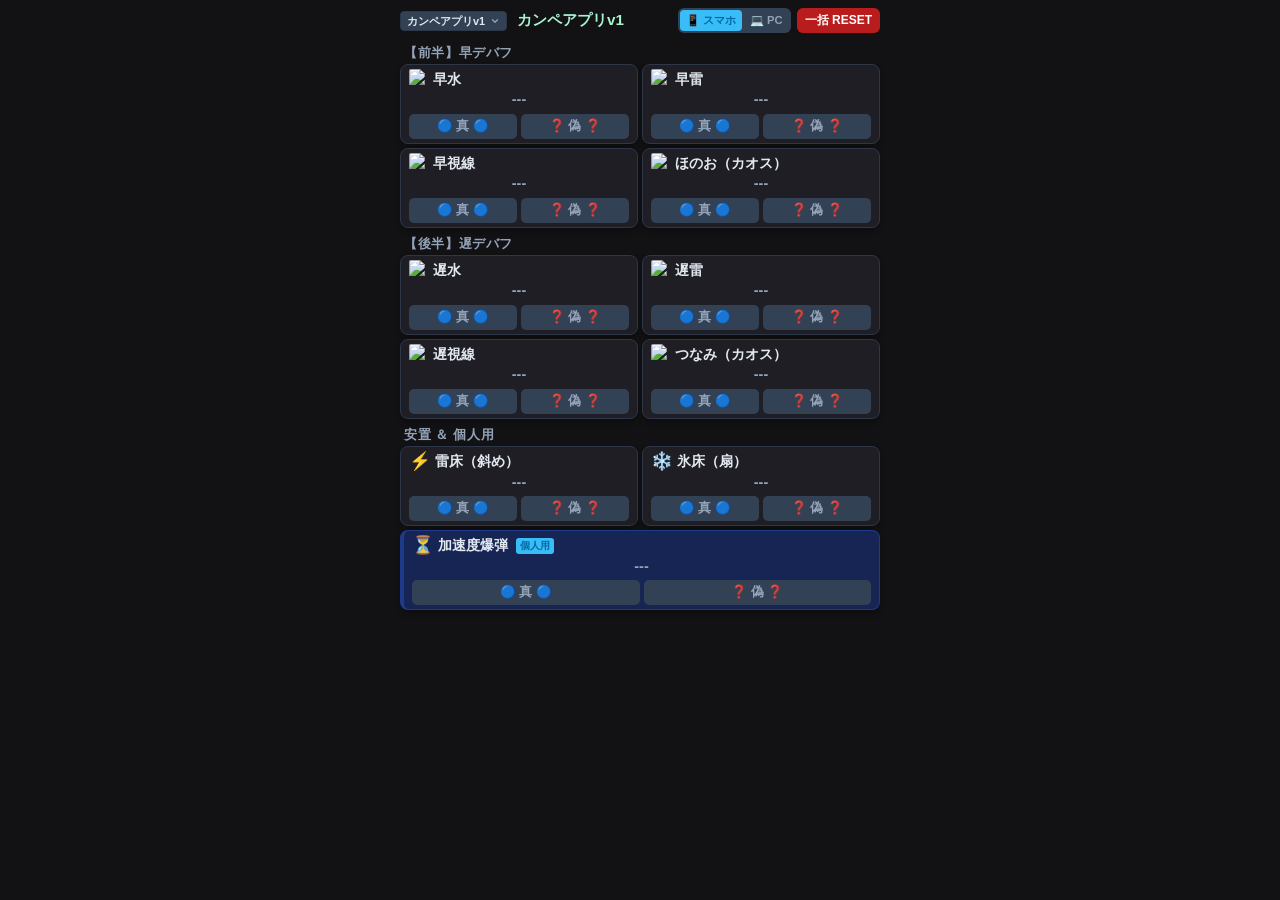
==== index.html @ 59a1188d "feat: v1カンペの削除およびハブへのP2追加、バージョンを1.2.0にバンプ" ====
<!DOCTYPE html>
<html lang="ja">

<head>
    <meta charset="UTF-8">
    <meta name="viewport" content="width=device-width, initial-scale=1.0">
    <title>絶妖星乱舞 P4 カンペアプリv1</title>
        <link rel="stylesheet" href="style.css">
</head>

<body>
    <script>
        // FOUC（レイアウトのガタつき）を防ぐため、レンダリング前にモードを適用
        let savedMode = 'mobile';
        try {
            savedMode = localStorage.getItem('kfk_shared_ui_mode') || localStorage.getItem('kfk_ui_mode') || 'mobile';
        } catch (e) {}
        if (savedMode === 'pc' || savedMode === 'hud') {
            document.body.classList.add('hud-mode');
        }
    </script>

    <div class="scroll-container">
        <!-- 入力ページ -->
        <div class="section-page" id="page-inputs">
            <div class="header">
                <div class="header-left">
                    <select class="page-select" onchange="location.href=this.value">
                        <option value="index.html" selected>カンペアプリv1</option>
                        <option value="solver.html">カンペアプリv2</option>
                        <option value="solver-v2.html">カンペアプリv3</option>
                    </select>
                    <h1>カンペアプリv1</h1>
                </div>
                <div class="header-right">
                    <div class="toggle-group">
                        <button class="toggle-btn active" id="btn-mode-mobile" onclick="setMode('mobile')">📱 スマホ</button>
                        <button class="toggle-btn" id="btn-mode-hud" onclick="setMode('hud')">💻 PC</button>
                    </div>
                    <button class="reset-btn" id="resetBtn">一括 RESET</button>
                </div>
            </div>

            <!-- 前半デバフ -->
            <div class="section-title">【前半】早デバフ</div>

            <div class="grid-container">
                <div class="card" id="card-earlyWater">
                    <div class="info-area">
                        <div class="label-row"><img src="https://yan-flash.com/api/uploads/1781173625101-e820e8d8.webp"
                                class="gimmick-icon">早水</div>
                        <div class="result-text" id="res-earlyWater">---</div>
                    </div>
                    <div class="btn-group">
                        <button class="action-btn btn-true" onclick="setDecision('earlyWater', 'true')">🔵 真 🔵</button>
                        <button class="action-btn btn-false" onclick="setDecision('earlyWater', 'false')">❓ 偽 ❓</button>
                    </div>
                </div>

                <div class="card" id="card-earlyLightning">
                    <div class="info-area">
                        <div class="label-row"><img src="https://yan-flash.com/api/uploads/1781173604458-cd2d39e5.webp"
                                class="gimmick-icon">早雷</div>
                        <div class="result-text" id="res-earlyLightning">---</div>
                    </div>
                    <div class="btn-group">
                        <button class="action-btn btn-true" onclick="setDecision('earlyLightning', 'true')">🔵 真 🔵</button>
                        <button class="action-btn btn-false" onclick="setDecision('earlyLightning', 'false')">❓ 偽 ❓</button>
                    </div>
                </div>

                <div class="card" id="card-earlyEye">
                    <div class="info-area">
                        <div class="label-row"><img src="https://yan-flash.com/api/uploads/1781173577888-f3f065c8.webp"
                                class="gimmick-icon">早視線</div>
                        <div class="result-text" id="res-earlyEye">---</div>
                    </div>
                    <div class="btn-group">
                        <button class="action-btn btn-true" onclick="setDecision('earlyEye', 'true')">🔵 真 🔵</button>
                        <button class="action-btn btn-false" onclick="setDecision('earlyEye', 'false')">❓ 偽 ❓</button>
                    </div>
                </div>

                <div class="card" id="card-fire">
                    <div class="info-area">
                        <div class="label-row"><img src="https://yan-flash.com/api/uploads/1781173720029-86a7ea3d.webp"
                                class="gimmick-icon">ほのお（カオス）</div>
                        <div class="result-text" id="res-fire">---</div>
                    </div>
                    <div class="btn-group">
                        <button class="action-btn btn-true" onclick="setDecision('fire', 'true')">🔵 真 🔵</button>
                        <button class="action-btn btn-false" onclick="setDecision('fire', 'false')">❓ 偽 ❓</button>
                    </div>
                </div>
            </div>

            <!-- 後半デバフ -->
            <div class="section-title">【後半】遅デバフ</div>

            <div class="grid-container">
                <div class="card" id="card-lateWater">
                    <div class="info-area">
                        <div class="label-row"><img src="https://yan-flash.com/api/uploads/1781173625101-e820e8d8.webp"
                                class="gimmick-icon">遅水</div>
                        <div class="result-text" id="res-lateWater">---</div>
                    </div>
                    <div class="btn-group">
                        <button class="action-btn btn-true" onclick="setDecision('lateWater', 'true')">🔵 真 🔵</button>
                        <button class="action-btn btn-false" onclick="setDecision('lateWater', 'false')">❓ 偽 ❓</button>
                    </div>
                </div>

                <div class="card" id="card-lateLightning">
                    <div class="info-area">
                        <div class="label-row"><img src="https://yan-flash.com/api/uploads/1781173604458-cd2d39e5.webp"
                                class="gimmick-icon">遅雷</div>
                        <div class="result-text" id="res-lateLightning">---</div>
                    </div>
                    <div class="btn-group">
                        <button class="action-btn btn-true" onclick="setDecision('lateLightning', 'true')">🔵 真 🔵</button>
                        <button class="action-btn btn-false" onclick="setDecision('lateLightning', 'false')">❓ 偽 ❓</button>
                    </div>
                </div>

                <div class="card" id="card-lateEye">
                    <div class="info-area">
                        <div class="label-row"><img src="https://yan-flash.com/api/uploads/1781173577888-f3f065c8.webp"
                                class="gimmick-icon">遅視線</div>
                        <div class="result-text" id="res-lateEye">---</div>
                    </div>
                    <div class="btn-group">
                        <button class="action-btn btn-true" onclick="setDecision('lateEye', 'true')">🔵 真 🔵</button>
                        <button class="action-btn btn-false" onclick="setDecision('lateEye', 'false')">❓ 偽 ❓</button>
                    </div>
                </div>

                <div class="card" id="card-water">
                    <div class="info-area">
                        <div class="label-row"><img src="https://yan-flash.com/api/uploads/1781173691316-247cfd5e.webp"
                                class="gimmick-icon">つなみ（カオス）</div>
                        <div class="result-text" id="res-water">---</div>
                    </div>
                    <div class="btn-group">
                        <button class="action-btn btn-true" onclick="setDecision('water', 'true')">🔵 真 🔵</button>
                        <button class="action-btn btn-false" onclick="setDecision('water', 'false')">❓ 偽 ❓</button>
                    </div>
                </div>
            </div>

            <!-- 安置・個人要素 -->
            <div class="section-title">安置 ＆ 個人用</div>

            <div class="grid-container">
                <div class="card" id="card-lineLightning">
                    <div class="info-area">
                        <div class="label-row"><span class="icon">⚡</span>雷床（斜め）</div>
                        <div class="result-text" id="res-lineLightning">---</div>
                    </div>
                    <div class="btn-group">
                        <button class="action-btn btn-true" onclick="setDecision('lineLightning', 'true')">🔵 真 🔵</button>
                        <button class="action-btn btn-false" onclick="setDecision('lineLightning', 'false')">❓ 偽 ❓</button>
                    </div>
                </div>

                <div class="card" id="card-iceFan">
                    <div class="info-area">
                        <div class="label-row"><span class="icon">❄️</span>氷床（扇）</div>
                        <div class="result-text" id="res-iceFan">---</div>
                    </div>
                    <div class="btn-group">
                        <button class="action-btn btn-true" onclick="setDecision('iceFan', 'true')">🔵 真 🔵</button>
                        <button class="action-btn btn-false" onclick="setDecision('iceFan', 'false')">❓ 偽 ❓</button>
                    </div>
                </div>

                <!-- 加速度爆弾（完全非共有・個人ローカル保持エリア） -->
                <div class="card card-local" id="card-bomb">
                    <div class="info-area">
                        <div class="label-row"><span class="icon">⏳</span>加速度爆弾 <span class="badge">個人用</span></div>
                        <div class="result-text" id="res-bomb">---</div>
                    </div>
                    <div class="btn-group">
                        <button class="action-btn btn-true" id="local-bomb-true" onclick="setLocalBomb('true')">🔵 真 🔵</button>
                        <button class="action-btn btn-false" id="local-bomb-false"
                            onclick="setLocalBomb('false')">❓ 偽 ❓</button>
                    </div>
                </div>
            </div>
        </div>

        <!-- タイムラインページ -->
        <div class="section-page" id="page-timeline">
            <div class="timeline-section">
                <div class="section-title">【時系列タイムライン】</div>
                <div class="timeline-list">
                    <div class="timeline-item ready" id="tl-step1">
                        <div class="tl-header">
                            <span class="tl-num">1</span>
                            <span class="tl-name">無の氾濫</span>
                        </div>
                        <div class="tl-content" id="tl-res-flood">
                            <div class="tl-row">
                                <span class="tl-label"><span class="icon">🟡</span>アラガン</span>
                                <span class="badge-pill pill-yellow">異色</span>
                            </div>
                            <div class="tl-row">
                                <span class="tl-label"><span class="icon">🟣</span>死の超越</span>
                                <span class="badge-pill pill-purple">同色</span>
                            </div>
                        </div>
                    </div>
                    <div class="timeline-item" id="tl-step2">
                        <div class="tl-header">
                            <span class="tl-num">2</span>
                            <span class="tl-name">早水 ＆ 早雷</span>
                        </div>
                        <div class="tl-content" id="tl-res-earlyWaterLightning">
                            <!-- JSで動的に構築 -->
                        </div>
                    </div>
                    <div class="timeline-item" id="tl-step3">
                        <div class="tl-header">
                            <span class="tl-num">3</span>
                            <span class="tl-name">早視線 ＆ 雷床記録</span>
                        </div>
                        <div class="tl-content" id="tl-res-earlyEyeLightningFloor">
                            <!-- JSで動的に構築 -->
                        </div>
                    </div>
                    <div class="timeline-item" id="tl-step4">
                        <div class="tl-header">
                            <span class="tl-num">4</span>
                            <span class="tl-name">ほのお</span>
                        </div>
                        <div class="tl-content" id="tl-res-fire">
                            <!-- JSで動的に構築 -->
                        </div>
                    </div>
                    <div class="timeline-item" id="tl-step5">
                        <div class="tl-header">
                            <span class="tl-num">5</span>
                            <span class="tl-name">遅水 ＆ 遅雷 ＆ 氷床記録</span>
                        </div>
                        <div class="tl-content" id="tl-res-lateWaterLightningIceFloor">
                            <!-- JSで動的に構築 -->
                        </div>
                    </div>
                    <div class="timeline-item" id="tl-step6">
                        <div class="tl-header">
                            <span class="tl-num">6</span>
                            <span class="tl-name">遅視線</span>
                        </div>
                        <div class="tl-content" id="tl-res-lateEye">
                            <!-- JSで動的に構築 -->
                        </div>
                    </div>
                    <div class="timeline-item" id="tl-step7">
                        <div class="tl-header">
                            <span class="tl-num">7</span>
                            <span class="tl-name">つなみ ＆ 雷床 ＆ 氷床</span>
                        </div>
                        <div class="tl-content" id="tl-res-waterLightningIceFloor">
                            <!-- JSで動的に構築 -->
                        </div>
                    </div>
                </div>
            </div>
        </div>


    </div>

    <!-- Firebase SDKの読み込み -->
        <script type="module" src="app.js?v=20260623"></script>

    <!-- 自律全画面フィットスクリプト (スクロールなしで1画面に収める) -->
    <script>
        (function() {
            function applyFit() {
                const isHud = document.body.classList.contains('hud-mode');
                const availW = window.innerWidth;
                const availH = window.innerHeight;
                
                if (isHud) {
                    // PCモード（HUDモード）: 全体を1画面に収める
                    const container = document.querySelector('.scroll-container');
                    if (!container) return;
                    
                    container.style.maxHeight = 'none';
                    container.style.height = 'auto';
                    container.style.overflow = 'visible';
                    
                    document.querySelectorAll('.section-page').forEach(page => {
                        page.style.minHeight = 'auto';
                        page.style.transform = 'none';
                        page.style.width = '100%';
                        page.style.height = 'auto';
                    });
                    
                    const naturalW = container.scrollWidth;
                    const naturalH = container.scrollHeight;
                    if (naturalW <= 0 || naturalH <= 0) return;
                    
                    const scale = Math.min(1, availW / naturalW, availH / naturalH);
                    
                    container.style.transform = `scale(${scale})`;
                    container.style.transformOrigin = 'top center';
                    container.style.width = naturalW + 'px';
                } else {
                    // スマホモード: 各ページを個別に画面高さに収める
                    const container = document.querySelector('.scroll-container');
                    if (container) {
                        container.style.transform = 'none';
                        container.style.width = '100%';
                        container.style.height = '100dvh';
                        container.style.overflowY = 'auto';
                    }
                    
                    document.querySelectorAll('.section-page').forEach(page => {
                        page.style.transform = 'none';
                        page.style.height = 'auto';
                        page.style.minHeight = 'auto';
                        
                        const naturalW = page.scrollWidth;
                        const naturalH = page.scrollHeight;
                        if (naturalW <= 0 || naturalH <= 0) return;
                        
                        const scale = Math.min(1, availH / naturalH, availW / naturalW);
                        
                        page.style.transform = `scale(${scale})`;
                        page.style.transformOrigin = 'top center';
                        page.style.width = (availW / scale) + 'px';
                        page.style.height = (availH / scale) + 'px';
                        page.style.minHeight = 'none';
                    });
                }
            }
            
            window.addEventListener('resize', applyFit);
            window.addEventListener('load', applyFit);
            new MutationObserver(applyFit).observe(document.body, {
                attributes: true,
                attributeFilter: ['class'],
                childList: true,
                subtree: true
            });
            setTimeout(applyFit, 100);
        })();
    </script>
</body>

</html>
---- style.css ----
:root {
    --bg-color: #121214;
    --card-bg: #1e1e24;
    --text-color: #e2e8f0;
    --accent-true: #22c55e;
    --accent-false: #ef4444;
    --btn-idle: #334155;
    --border-color: #2d3748;
}

html, body {
    margin: 0;
    padding: 0;
    height: 100%;
    width: 100%;
    overflow: hidden;
    font-family: 'Helvetica Neue', Arial, sans-serif;
    background-color: var(--bg-color);
    color: var(--text-color);
}

body.hud-mode {
    overflow: auto;
}

/* 画面スクロールスナップ用コンテナ */
.scroll-container {
    width: 100%;
    height: 100dvh;
    overflow-y: auto;
    scroll-snap-type: y mandatory;
    scroll-behavior: smooth;
    display: flex;
    flex-direction: column;
    align-items: center;
}

body.hud-mode .scroll-container {
    height: auto;
    overflow: auto;
    scroll-snap-type: none;
    padding: 10px;
    display: grid;
    grid-template-columns: 1fr;
    gap: 15px;
    max-width: 960px;
    width: 100%;
    margin: 0 auto;
    box-sizing: border-box;
}

.section-page {
    width: 100%;
    max-width: 500px;
    min-height: 100dvh;
    scroll-snap-align: start;
    box-sizing: border-box;
    padding: 8px 10px;
    display: flex;
    flex-direction: column;
    justify-content: flex-start;
    flex-shrink: 0;
}

body.hud-mode .section-page {
    min-height: auto;
    max-width: 960px;
    padding: 5px;
}

body.hud-mode #page-inputs {
    grid-column: 1;
    grid-row: 1;
    max-width: 100%;
}

body.hud-mode #page-timeline {
    grid-column: 1;
    grid-row: 2;
    max-width: 100%;
}

@media (max-width: 1024px) {
    body.hud-mode .scroll-container {
        gap: 10px;
    }
}

.header {
    display: flex;
    justify-content: space-between;
    align-items: center;
    margin-bottom: 6px;
    width: 100%;
}

.header-left {
    display: flex;
    align-items: center;
    gap: 6px;
}

.header-right {
    display: flex;
    align-items: center;
    gap: 6px;
}

h1 {
    font-size: 0.95rem;
    margin: 0;
    color: #a7f3d0;
    white-space: nowrap;
}

.reset-btn {
    background-color: #b91c1c;
    color: white;
    border: none;
    padding: 4px 8px;
    border-radius: 6px;
    font-weight: bold;
    font-size: 0.75rem;
    cursor: pointer;
    white-space: nowrap;
}

.page-select {
    background-color: var(--btn-idle);
    color: var(--text-color);
    border: 1px solid var(--border-color);
    border-radius: 4px;
    padding: 3px 20px 3px 6px;
    font-size: 0.68rem;
    font-weight: bold;
    cursor: pointer;
    outline: none;
    transition: all 0.15s ease;
    appearance: none;
    -webkit-appearance: none;
    -moz-appearance: none;
    background-image: url("data:image/svg+xml;charset=UTF-8,%3Csvg%20xmlns%3D%22http%3A%2F%2Fwww.w3.org%2F2000%2Fsvg%22%20width%3D%2210%22%20height%3D%2210%22%20viewBox%3D%220%200%2024%2024%22%20fill%3D%22none%22%20stroke%3D%22%2394a3b8%22%20stroke-width%3D%223%22%20stroke-linecap%3D%22round%22%20stroke-linejoin%3D%22round%22%3E%3Cpolyline%20points%3D%226%209%2012%2015%2018%209%22%3E%3C%2Fpolyline%3E%3C%2Fsvg%3E");
    background-repeat: no-repeat;
    background-position: right 6px center;
    margin-right: 4px;
}

.page-select:hover {
    border-color: var(--sky-blue);
    background-color: #3f4e66;
}

.section-title {
    font-size: 0.8rem;
    color: #94a3b8;
    margin: 6px 0 2px 4px;
    text-transform: uppercase;
    letter-spacing: 0.05em;
    font-weight: bold;
}

.grid-container {
    display: grid;
    grid-template-columns: repeat(2, 1fr);
    gap: 4px;
    margin-bottom: 2px;
}

.card {
    background-color: var(--card-bg);
    border: 1px solid var(--border-color);
    border-radius: 8px;
    padding: 4px 8px;
    display: flex;
    flex-direction: column;
    justify-content: space-between;
    min-height: 80px;
    box-sizing: border-box;
    box-shadow: 0 4px 6px -1px rgba(0, 0, 0, 0.3);
}

.card-local {
    background-color: #172554;
    /* 濃い青色にして他のカードと区別 */
    border-left: 4px solid #38bdf8;
    border-color: #1e3a8a;
}

#card-bomb {
    grid-column: span 2;
}

.info-area {
    display: flex;
    flex-direction: column;
    align-items: stretch;
    margin-bottom: 2px;
    width: 100%;
    gap: 2px;
}

.label-row {
    display: flex;
    align-items: center;
    gap: 4px;
    font-weight: bold;
    font-size: 0.9rem;
    margin-bottom: 0;
    align-self: flex-start;
}

.icon {
    font-size: 1.1rem;
}

.gimmick-icon {
    height: 20px;
    width: auto;
    border-radius: 2px;
    margin-right: 4px;
}

.result-text {
    font-size: 0.9rem;
    font-weight: 800;
    color: #94a3b8;
    min-height: 1.1rem;
    align-self: center;
    text-align: center;
}

.result-text.active-true {
    color: var(--accent-true);
}

.result-text.active-false {
    color: var(--accent-false);
}

.btn-group {
    display: flex;
    gap: 4px;
    width: 100%;
}

.action-btn {
    border: none;
    color: #94a3b8;
    background-color: var(--btn-idle);
    font-weight: bold;
    font-size: 0.8rem;
    padding: 4px 0;
    border-radius: 5px;
    cursor: pointer;
    transition: all 0.1s ease;
    flex: 1;
    text-align: center;
}

.action-btn.active-true {
    background-color: var(--accent-true);
    color: #052e16;
    box-shadow: 0 0 8px rgba(34, 197, 94, 0.5);
}

.action-btn.active-false {
    background-color: var(--accent-false);
    color: #450a0a;
    box-shadow: 0 0 8px rgba(239, 68, 68, 0.5);
}

.badge {
    font-size: 0.65rem;
    background-color: #38bdf8;
    color: #0369a1;
    padding: 1px 4px;
    border-radius: 3px;
    margin-left: 4px;
    font-weight: bold;
}

/* Mode Switcher CSS */
.toggle-group {
    display: flex;
    background-color: var(--btn-idle);
    border-radius: 6px;
    padding: 2px;
    gap: 2px;
}

.toggle-btn {
    background: none;
    border: none;
    color: #94a3b8;
    padding: 3px 6px;
    font-size: 0.7rem;
    font-weight: bold;
    border-radius: 4px;
    cursor: pointer;
    transition: all 0.1s ease;
    display: flex;
    align-items: center;
    justify-content: center;
    white-space: nowrap;
}

.toggle-btn.active {
    background-color: #38bdf8;
    color: #0369a1;
}

/* HUD Mode Styles */

body.hud-mode .section-title {
    display: none;
}

body.hud-mode h1 {
    font-size: 1.25rem;
}

body.hud-mode .header {
    margin-bottom: 12px;
    gap: 15px;
}

body.hud-mode .header-left,
body.hud-mode .header-right {
    gap: 15px;
}

body.hud-mode .toggle-group {
    padding: 2px;
    border-radius: 6px;
}

body.hud-mode .toggle-btn {
    font-size: 1.0rem;
    padding: 6px 12px;
    border-radius: 4px;
}

body.hud-mode .reset-btn {
    font-size: 1.0rem;
    padding: 6px 12px;
    border-radius: 6px;
}

body.hud-mode .page-select {
    font-size: 1.0rem;
    padding: 6px 28px 6px 10px;
    background-position: right 10px center;
    margin-right: 8px;
}

body.hud-mode .grid-container {
    grid-template-columns: repeat(4, 1fr);
    gap: 6px;
    margin-bottom: 6px;
}

body.hud-mode #card-bomb {
    grid-column: span 2;
}

body.hud-mode .card {
    min-height: 110px;
    padding: 6px 8px;
    border-radius: 8px;
}

body.hud-mode .label-row {
    font-size: 1.05rem;
}

body.hud-mode .gimmick-icon {
    height: 22px;
    border-radius: 2px;
}

body.hud-mode .result-text {
    font-size: 1.15rem;
    min-height: 1.3rem;
}

body.hud-mode .action-btn {
    font-size: 0.9rem;
    padding: 10px 0;
    border-radius: 5px;
    white-space: nowrap;
}

body.hud-mode .timeline-item {
    padding: 10px 12px;
    gap: 8px;
    border-radius: 10px;
}

body.hud-mode .tl-num {
    width: 22px;
    height: 22px;
    font-size: 0.85rem;
}

body.hud-mode .tl-name {
    font-size: 1.0rem;
}

body.hud-mode .tl-row {
    padding: 6px 10px;
    min-height: 38px;
}

body.hud-mode .tl-label {
    font-size: 0.95rem;
    gap: 6px;
}

body.hud-mode .tl-label .icon {
    font-size: 1.1rem;
}

body.hud-mode .badge-pill {
    font-size: 0.9rem;
    padding: 4px 8px;
    min-width: 75px;
    border-radius: 5px;
}

/* Timeline Section Styles */
.timeline-section {
    margin-top: 15px;
    width: 100%;
    border-top: 1px solid var(--border-color);
    padding-top: 10px;
}

.timeline-list {
    display: grid;
    grid-template-columns: repeat(2, 1fr);
    gap: 8px;
    width: 100%;
    position: relative;
}

#tl-step7 {
    grid-column: span 2;
}

.timeline-item {
    background-color: var(--card-bg);
    border: 1px solid var(--border-color);
    border-radius: 8px;
    padding: 8px 10px;
    display: flex;
    flex-direction: column;
    gap: 5px;
    box-shadow: 0 4px 6px -1px rgba(0, 0, 0, 0.3);
    box-sizing: border-box;
    transition: all 0.2s ease;
    opacity: 0.65;
}

/* 確定済みのハイライト */
.timeline-item.ready {
    opacity: 1;
    border-color: #059669;
    background: linear-gradient(145deg, #1e1e24, #0f2d1e);
    box-shadow: 0 4px 12px rgba(16, 185, 129, 0.15);
}

/* 無の氾濫（常に確定）の特別なハイライト */
#tl-step1 {
    opacity: 1;
    border-color: #0284c7;
    background: linear-gradient(145deg, #1e1e24, #0b2535);
    box-shadow: 0 4px 12px rgba(2, 132, 199, 0.15);
}

.tl-header {
    display: flex;
    align-items: center;
    gap: 6px;
    border-bottom: 1px solid rgba(255, 255, 255, 0.08);
    padding-bottom: 4px;
    margin-bottom: 2px;
}

.tl-num {
    background-color: #475569;
    color: #cbd5e1;
    font-weight: bold;
    font-size: 0.7rem;
    width: 18px;
    height: 18px;
    border-radius: 50%;
    display: flex;
    align-items: center;
    justify-content: center;
    flex-shrink: 0;
    transition: all 0.2s ease;
}

.timeline-item.ready .tl-num {
    background-color: #10b981;
    color: #ffffff;
}

#tl-step1 .tl-num {
    background-color: #0284c7;
    color: #ffffff;
}

.tl-name {
    font-weight: bold;
    font-size: 0.8rem;
    color: #94a3b8;
    transition: all 0.2s ease;
}

.timeline-item.ready .tl-name {
    color: #f1f5f9;
}

#tl-step1 .tl-name {
    color: #f1f5f9;
}

.tl-content {
    display: flex;
    flex-direction: column;
    gap: 5px;
    width: 100%;
}

.tl-row {
    display: flex;
    justify-content: space-between;
    align-items: center;
    background-color: rgba(255, 255, 255, 0.02);
    border: 1px solid rgba(255, 255, 255, 0.05);
    border-radius: 5px;
    padding: 4px 6px;
    box-sizing: border-box;
    min-height: 30px;
}

.tl-label {
    display: flex;
    align-items: center;
    gap: 4px;
    font-size: 0.75rem;
    font-weight: bold;
    color: #cbd5e1;
}

.tl-label .gimmick-icon-mini {
    height: 16px;
    width: auto;
    border-radius: 2px;
}

.tl-label .icon {
    font-size: 0.9rem;
    width: 16px;
    text-align: center;
    display: inline-block;
}

/* Badge Pills */
.badge-pill {
    display: inline-block;
    padding: 2px 6px;
    border-radius: 4px;
    font-weight: 800;
    font-size: 0.75rem;
    color: #ffffff;
    text-align: center;
    box-shadow: 0 2px 4px rgba(0, 0, 0, 0.2);
    min-width: 60px;
    box-sizing: border-box;
}

.pill-green {
    background-color: #15803d;
    border: 1px solid #22c55e;
    color: #ffffff;
}

.pill-red {
    background-color: #b91c1c;
    border: 1px solid #ef4444;
    color: #ffffff;
}

.pill-purple {
    background-color: #6b21a8;
    border: 1px solid #a855f7;
    color: #ffffff;
}

.pill-yellow {
    background-color: #854d0e;
    border: 1px solid #eab308;
    color: #ffffff;
}

.pill-blue {
    background-color: #1d4ed8;
    border: 1px solid #3b82f6;
    color: #ffffff;
}

.pill-orange {
    background-color: #c2410c;
    border: 1px solid #f97316;
    color: #ffffff;
}

.pill-gray {
    background-color: #334155;
    border: 1px solid #475569;
    color: #94a3b8;
}

/* HUD Mode for Timeline */
body.hud-mode .timeline-section {
    margin-top: 15px;
    padding-top: 10px;
}

body.hud-mode .timeline-list {
    display: grid;
    grid-template-columns: repeat(4, 1fr);
    gap: 8px;
}

body.hud-mode #tl-step7 {
    grid-column: span 2;
}

/* リアルタイム同期時のパルス（発光）エフェクト */
@keyframes pulse-highlight {
    0% {
        box-shadow: 0 0 16px rgba(56, 189, 248, 0.7);
        border-color: var(--sky-blue);
    }
    100% {
        box-shadow: 0 4px 6px -1px rgba(0, 0, 0, 0.3);
    }
}
.pulse-update {
    animation: pulse-highlight 0.8s ease-out;
}
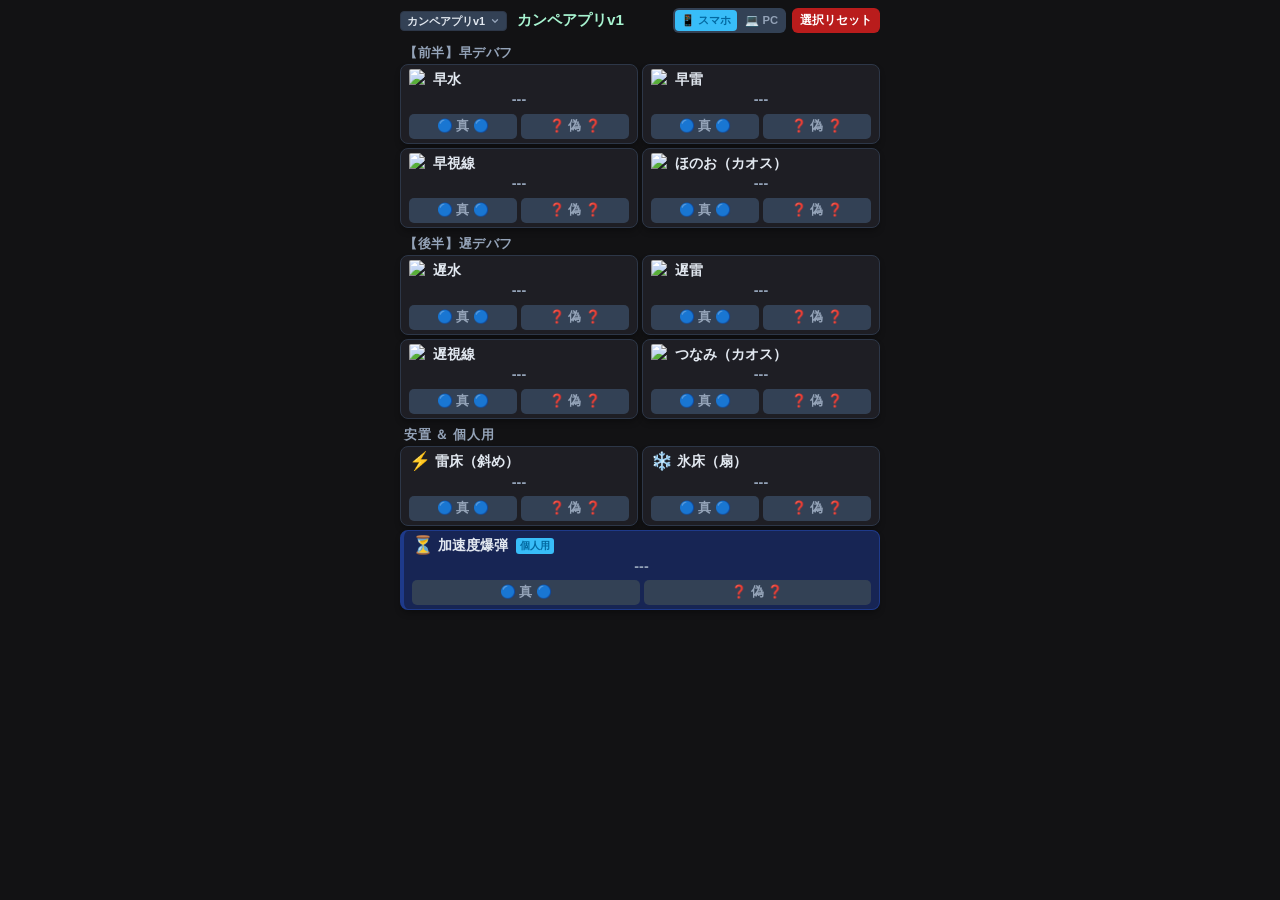
==== commit 654e8800: "fix: unify reset button label to 選択リセット across v1/v2/v3 v1 used "一括 RESET" while v2/v3 used "選択リセット"" ====
--- a/index.html
+++ b/index.html
@@ -37,7 +37,7 @@
                         <button class="toggle-btn active" id="btn-mode-mobile" onclick="setMode('mobile')">📱 スマホ</button>
                         <button class="toggle-btn" id="btn-mode-hud" onclick="setMode('hud')">💻 PC</button>
                     </div>
-                    <button class="reset-btn" id="resetBtn">一括 RESET</button>
+                    <button class="reset-btn" id="resetBtn">選択リセット</button>
                 </div>
             </div>
 
@@ -271,7 +271,7 @@
     </div>
 
     <!-- Firebase SDKの読み込み -->
-        <script type="module" src="app.js?v=20260623"></script>
+        <script type="module" src="app.js?v=20260624"></script>
 
     <!-- 自律全画面フィットスクリプト (スクロールなしで1画面に収める) -->
     <script>
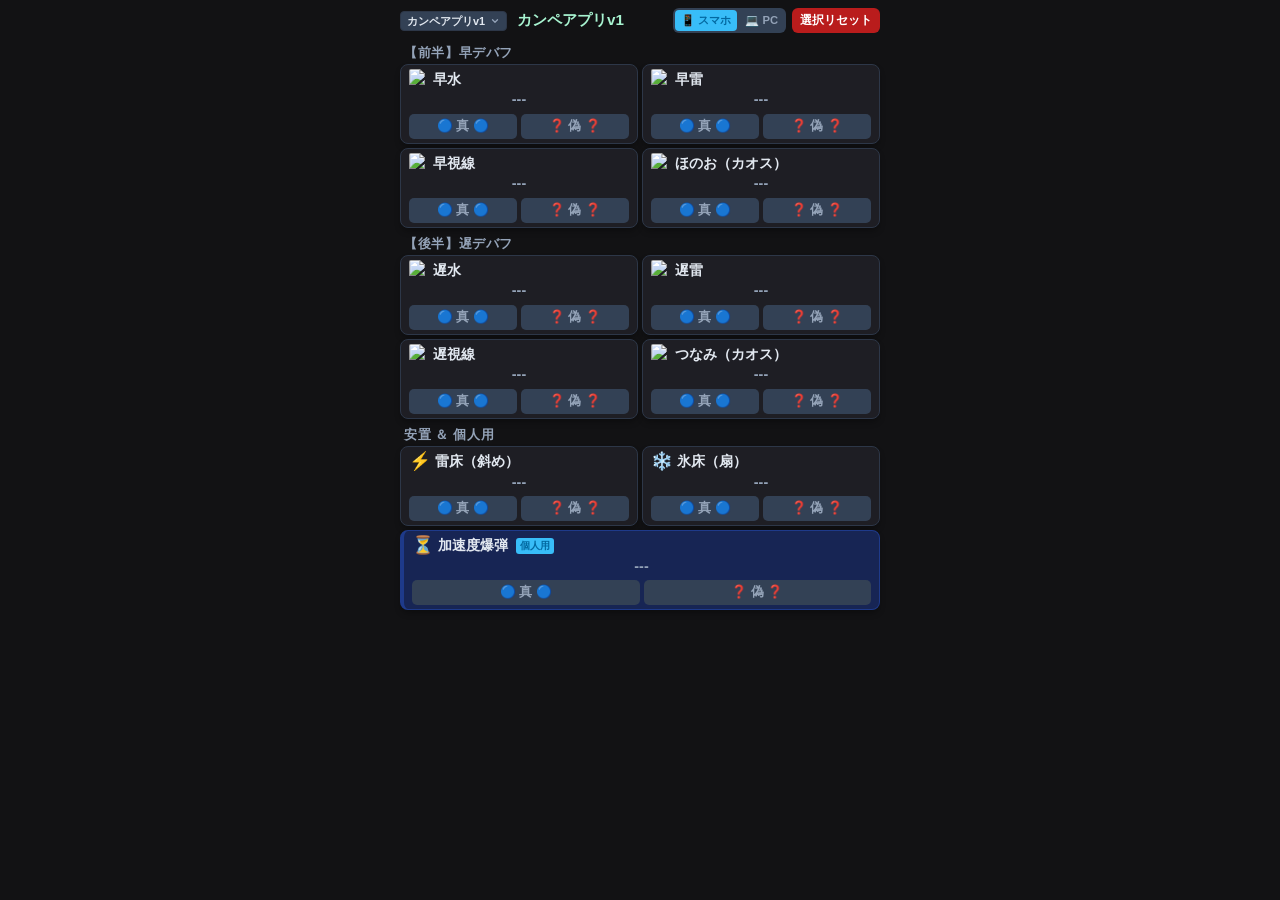
==== commit c05bec17: "feat: add light/dark background toggle and refine PC timing-toggle layout - Add a background color (" ====
--- a/index.html
+++ b/index.html
@@ -5,7 +5,7 @@
     <meta charset="UTF-8">
     <meta name="viewport" content="width=device-width, initial-scale=1.0">
     <title>絶妖星乱舞 P4 カンペアプリv1</title>
-        <link rel="stylesheet" href="style.css">
+        <link rel="stylesheet" href="style.css?v=20260630f">
 </head>
 
 <body>
@@ -271,7 +271,7 @@
     </div>
 
     <!-- Firebase SDKの読み込み -->
-        <script type="module" src="app.js?v=20260624"></script>
+        <script type="module" src="app.js?v=20260630c"></script>
 
     <!-- 自律全画面フィットスクリプト (スクロールなしで1画面に収める) -->
     <script>
@@ -347,6 +347,7 @@
             setTimeout(applyFit, 100);
         })();
     </script>
+    <script src="theme.js?v=20260630"></script>
 </body>
 
 </html>
--- a/style.css
+++ b/style.css
@@ -653,3 +653,57 @@
     animation: pulse-highlight 0.8s ease-out;
 }
 
+
+/* ギミックアイコンの点灯：ほのお・つなみ・雷床・氷床で真偽が選択されたらアイコンを光らせる（真=緑 / 偽=赤） */
+/* ギミック欄の点灯：真偽が選択されたらギミックのラベル行をGCのように色付け（真=緑 / 偽=赤） */
+.label-row.lit-true {
+    background-color: rgba(34, 197, 94, 0.18);
+    border: 1px solid var(--accent-true);
+    color: var(--accent-true);
+    border-radius: 4px;
+    padding: 2px 6px;
+}
+.label-row.lit-false {
+    background-color: rgba(239, 68, 68, 0.18);
+    border: 1px solid var(--accent-false);
+    color: var(--accent-false);
+    border-radius: 4px;
+    padding: 2px 6px;
+}
+
+/* =====================================================================
+   背景色テーマ：ライト（白背景）。CSS変数を白基調に差し替え、
+   タイムライン上の淡いグレー文字を濃色へ反転する。意味を持つ配色は維持。
+   ===================================================================== */
+body.theme-light {
+    --bg-color: #eef1f5;
+    --card-bg: #ffffff;
+    --text-color: #1f2933;
+    --border-color: #cbd5e1;
+    --btn-idle: #e3e8f0;
+}
+
+body.theme-light h1 {
+    color: #047857;
+}
+
+body.theme-light .tl-name {
+    color: #64748b;
+}
+body.theme-light .timeline-item.ready .tl-name,
+body.theme-light #tl-step1 .tl-name,
+body.theme-light .tl-label {
+    color: #1f2933;
+}
+
+/* 特別ハイライトカード（濃色 → 淡いアクセント色へ） */
+body.theme-light .card-local {
+    background-color: #eff6ff;
+    border-color: #bfdbfe;
+}
+body.theme-light .timeline-item.ready {
+    background: linear-gradient(145deg, #ffffff, #ecfdf5);
+}
+body.theme-light #tl-step1 {
+    background: linear-gradient(145deg, #ffffff, #eff6ff);
+}
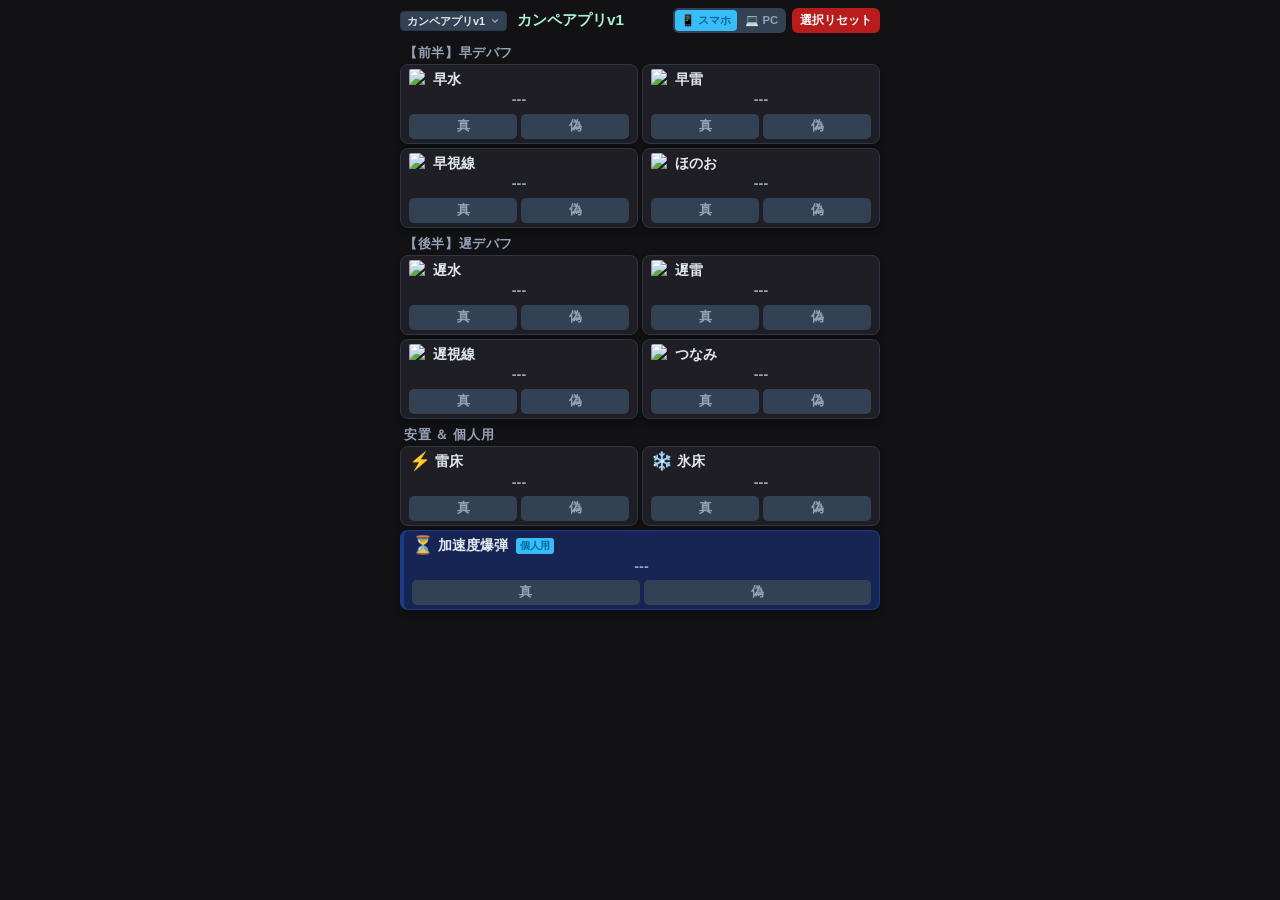
==== commit c9a0b2d4: "fix: unify gimmick judgement terminology across v1/v2/v3 The three P4 implementations had drifted ap" ====
--- a/index.html
+++ b/index.html
@@ -52,8 +52,8 @@
                         <div class="result-text" id="res-earlyWater">---</div>
                     </div>
                     <div class="btn-group">
-                        <button class="action-btn btn-true" onclick="setDecision('earlyWater', 'true')">🔵 真 🔵</button>
-                        <button class="action-btn btn-false" onclick="setDecision('earlyWater', 'false')">❓ 偽 ❓</button>
+                        <button class="action-btn btn-true" onclick="setDecision('earlyWater', 'true')">真</button>
+                        <button class="action-btn btn-false" onclick="setDecision('earlyWater', 'false')">偽</button>
                     </div>
                 </div>
 
@@ -64,8 +64,8 @@
                         <div class="result-text" id="res-earlyLightning">---</div>
                     </div>
                     <div class="btn-group">
-                        <button class="action-btn btn-true" onclick="setDecision('earlyLightning', 'true')">🔵 真 🔵</button>
-                        <button class="action-btn btn-false" onclick="setDecision('earlyLightning', 'false')">❓ 偽 ❓</button>
+                        <button class="action-btn btn-true" onclick="setDecision('earlyLightning', 'true')">真</button>
+                        <button class="action-btn btn-false" onclick="setDecision('earlyLightning', 'false')">偽</button>
                     </div>
                 </div>
 
@@ -76,20 +76,20 @@
                         <div class="result-text" id="res-earlyEye">---</div>
                     </div>
                     <div class="btn-group">
-                        <button class="action-btn btn-true" onclick="setDecision('earlyEye', 'true')">🔵 真 🔵</button>
-                        <button class="action-btn btn-false" onclick="setDecision('earlyEye', 'false')">❓ 偽 ❓</button>
+                        <button class="action-btn btn-true" onclick="setDecision('earlyEye', 'true')">真</button>
+                        <button class="action-btn btn-false" onclick="setDecision('earlyEye', 'false')">偽</button>
                     </div>
                 </div>
 
                 <div class="card" id="card-fire">
                     <div class="info-area">
                         <div class="label-row"><img src="https://yan-flash.com/api/uploads/1781173720029-86a7ea3d.webp"
-                                class="gimmick-icon">ほのお（カオス）</div>
+                                class="gimmick-icon">ほのお</div>
                         <div class="result-text" id="res-fire">---</div>
                     </div>
                     <div class="btn-group">
-                        <button class="action-btn btn-true" onclick="setDecision('fire', 'true')">🔵 真 🔵</button>
-                        <button class="action-btn btn-false" onclick="setDecision('fire', 'false')">❓ 偽 ❓</button>
+                        <button class="action-btn btn-true" onclick="setDecision('fire', 'true')">真</button>
+                        <button class="action-btn btn-false" onclick="setDecision('fire', 'false')">偽</button>
                     </div>
                 </div>
             </div>
@@ -105,8 +105,8 @@
                         <div class="result-text" id="res-lateWater">---</div>
                     </div>
                     <div class="btn-group">
-                        <button class="action-btn btn-true" onclick="setDecision('lateWater', 'true')">🔵 真 🔵</button>
-                        <button class="action-btn btn-false" onclick="setDecision('lateWater', 'false')">❓ 偽 ❓</button>
+                        <button class="action-btn btn-true" onclick="setDecision('lateWater', 'true')">真</button>
+                        <button class="action-btn btn-false" onclick="setDecision('lateWater', 'false')">偽</button>
                     </div>
                 </div>
 
@@ -117,8 +117,8 @@
                         <div class="result-text" id="res-lateLightning">---</div>
                     </div>
                     <div class="btn-group">
-                        <button class="action-btn btn-true" onclick="setDecision('lateLightning', 'true')">🔵 真 🔵</button>
-                        <button class="action-btn btn-false" onclick="setDecision('lateLightning', 'false')">❓ 偽 ❓</button>
+                        <button class="action-btn btn-true" onclick="setDecision('lateLightning', 'true')">真</button>
+                        <button class="action-btn btn-false" onclick="setDecision('lateLightning', 'false')">偽</button>
                     </div>
                 </div>
 
@@ -129,20 +129,20 @@
                         <div class="result-text" id="res-lateEye">---</div>
                     </div>
                     <div class="btn-group">
-                        <button class="action-btn btn-true" onclick="setDecision('lateEye', 'true')">🔵 真 🔵</button>
-                        <button class="action-btn btn-false" onclick="setDecision('lateEye', 'false')">❓ 偽 ❓</button>
+                        <button class="action-btn btn-true" onclick="setDecision('lateEye', 'true')">真</button>
+                        <button class="action-btn btn-false" onclick="setDecision('lateEye', 'false')">偽</button>
                     </div>
                 </div>
 
                 <div class="card" id="card-water">
                     <div class="info-area">
                         <div class="label-row"><img src="https://yan-flash.com/api/uploads/1781173691316-247cfd5e.webp"
-                                class="gimmick-icon">つなみ（カオス）</div>
+                                class="gimmick-icon">つなみ</div>
                         <div class="result-text" id="res-water">---</div>
                     </div>
                     <div class="btn-group">
-                        <button class="action-btn btn-true" onclick="setDecision('water', 'true')">🔵 真 🔵</button>
-                        <button class="action-btn btn-false" onclick="setDecision('water', 'false')">❓ 偽 ❓</button>
+                        <button class="action-btn btn-true" onclick="setDecision('water', 'true')">真</button>
+                        <button class="action-btn btn-false" onclick="setDecision('water', 'false')">偽</button>
                     </div>
                 </div>
             </div>
@@ -153,23 +153,23 @@
             <div class="grid-container">
                 <div class="card" id="card-lineLightning">
                     <div class="info-area">
-                        <div class="label-row"><span class="icon">⚡</span>雷床（斜め）</div>
+                        <div class="label-row"><span class="icon">⚡</span>雷床</div>
                         <div class="result-text" id="res-lineLightning">---</div>
                     </div>
                     <div class="btn-group">
-                        <button class="action-btn btn-true" onclick="setDecision('lineLightning', 'true')">🔵 真 🔵</button>
-                        <button class="action-btn btn-false" onclick="setDecision('lineLightning', 'false')">❓ 偽 ❓</button>
+                        <button class="action-btn btn-true" onclick="setDecision('lineLightning', 'true')">真</button>
+                        <button class="action-btn btn-false" onclick="setDecision('lineLightning', 'false')">偽</button>
                     </div>
                 </div>
 
                 <div class="card" id="card-iceFan">
                     <div class="info-area">
-                        <div class="label-row"><span class="icon">❄️</span>氷床（扇）</div>
+                        <div class="label-row"><span class="icon">❄️</span>氷床</div>
                         <div class="result-text" id="res-iceFan">---</div>
                     </div>
                     <div class="btn-group">
-                        <button class="action-btn btn-true" onclick="setDecision('iceFan', 'true')">🔵 真 🔵</button>
-                        <button class="action-btn btn-false" onclick="setDecision('iceFan', 'false')">❓ 偽 ❓</button>
+                        <button class="action-btn btn-true" onclick="setDecision('iceFan', 'true')">真</button>
+                        <button class="action-btn btn-false" onclick="setDecision('iceFan', 'false')">偽</button>
                     </div>
                 </div>
 
@@ -180,9 +180,9 @@
                         <div class="result-text" id="res-bomb">---</div>
                     </div>
                     <div class="btn-group">
-                        <button class="action-btn btn-true" id="local-bomb-true" onclick="setLocalBomb('true')">🔵 真 🔵</button>
+                        <button class="action-btn btn-true" id="local-bomb-true" onclick="setLocalBomb('true')">真</button>
                         <button class="action-btn btn-false" id="local-bomb-false"
-                            onclick="setLocalBomb('false')">❓ 偽 ❓</button>
+                            onclick="setLocalBomb('false')">偽</button>
                     </div>
                 </div>
             </div>
@@ -271,7 +271,7 @@
     </div>
 
     <!-- Firebase SDKの読み込み -->
-        <script type="module" src="app.js?v=20260630c"></script>
+        <script type="module" src="app.js?v=20260701b"></script>
 
     <!-- 自律全画面フィットスクリプト (スクロールなしで1画面に収める) -->
     <script>
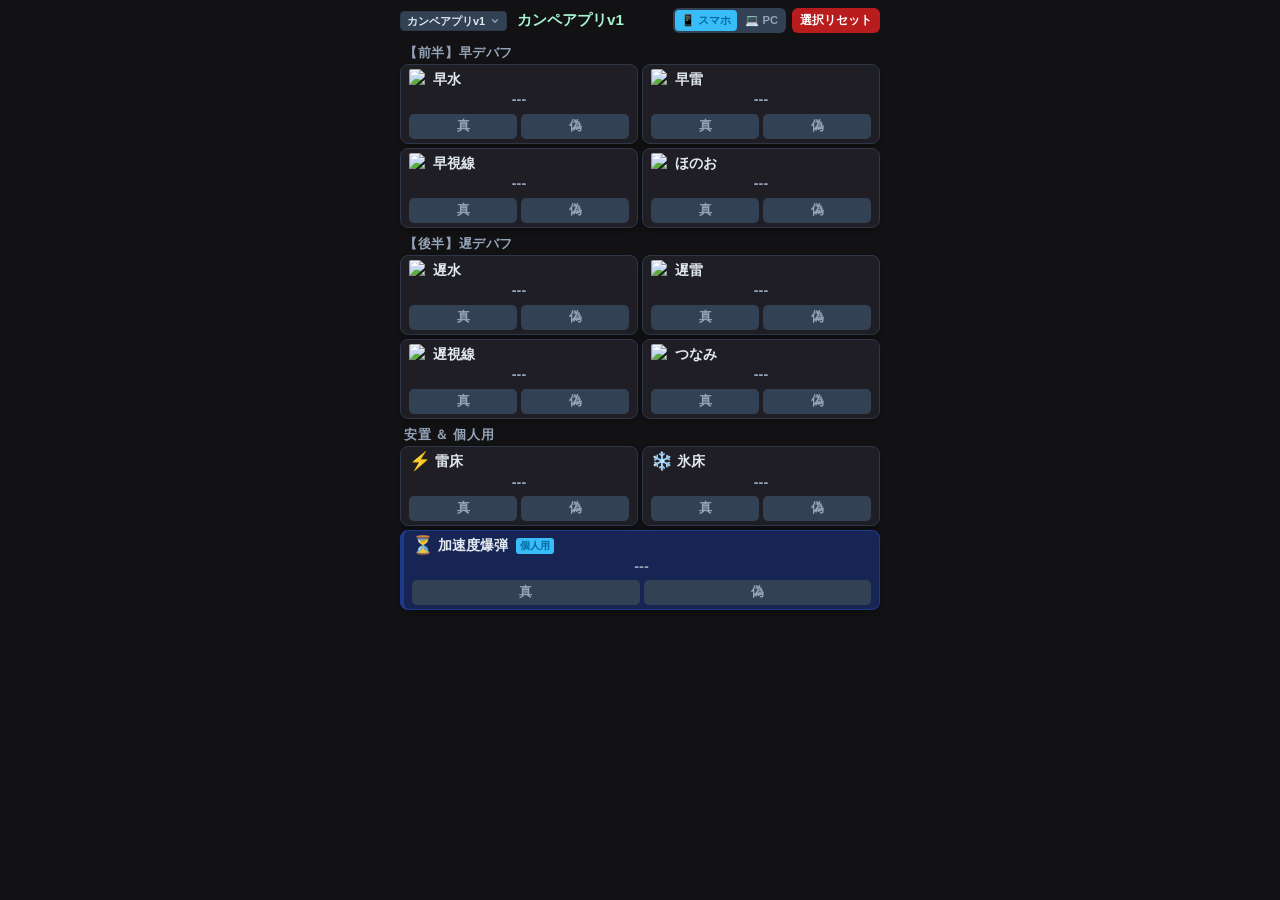
==== commit 7393cc67: "feat: change true-judgement highlight color from green to blue The 真 (true) state was highlighted in" ====
--- a/index.html
+++ b/index.html
@@ -5,7 +5,7 @@
     <meta charset="UTF-8">
     <meta name="viewport" content="width=device-width, initial-scale=1.0">
     <title>絶妖星乱舞 P4 カンペアプリv1</title>
-        <link rel="stylesheet" href="style.css?v=20260630f">
+        <link rel="stylesheet" href="style.css?v=20260701a">
 </head>
 
 <body>
@@ -271,7 +271,7 @@
     </div>
 
     <!-- Firebase SDKの読み込み -->
-        <script type="module" src="app.js?v=20260701b"></script>
+        <script type="module" src="app.js?v=20260701c"></script>
 
     <!-- 自律全画面フィットスクリプト (スクロールなしで1画面に収める) -->
     <script>
--- a/style.css
+++ b/style.css
@@ -2,7 +2,7 @@
     --bg-color: #121214;
     --card-bg: #1e1e24;
     --text-color: #e2e8f0;
-    --accent-true: #22c55e;
+    --accent-true: #3b82f6;
     --accent-false: #ef4444;
     --btn-idle: #334155;
     --border-color: #2d3748;
@@ -259,8 +259,8 @@
 
 .action-btn.active-true {
     background-color: var(--accent-true);
-    color: #052e16;
-    box-shadow: 0 0 8px rgba(34, 197, 94, 0.5);
+    color: #172554;
+    box-shadow: 0 0 8px rgba(59, 130, 246, 0.5);
 }
 
 .action-btn.active-false {
@@ -657,7 +657,7 @@
 /* ギミックアイコンの点灯：ほのお・つなみ・雷床・氷床で真偽が選択されたらアイコンを光らせる（真=緑 / 偽=赤） */
 /* ギミック欄の点灯：真偽が選択されたらギミックのラベル行をGCのように色付け（真=緑 / 偽=赤） */
 .label-row.lit-true {
-    background-color: rgba(34, 197, 94, 0.18);
+    background-color: rgba(59, 130, 246, 0.18);
     border: 1px solid var(--accent-true);
     color: var(--accent-true);
     border-radius: 4px;
